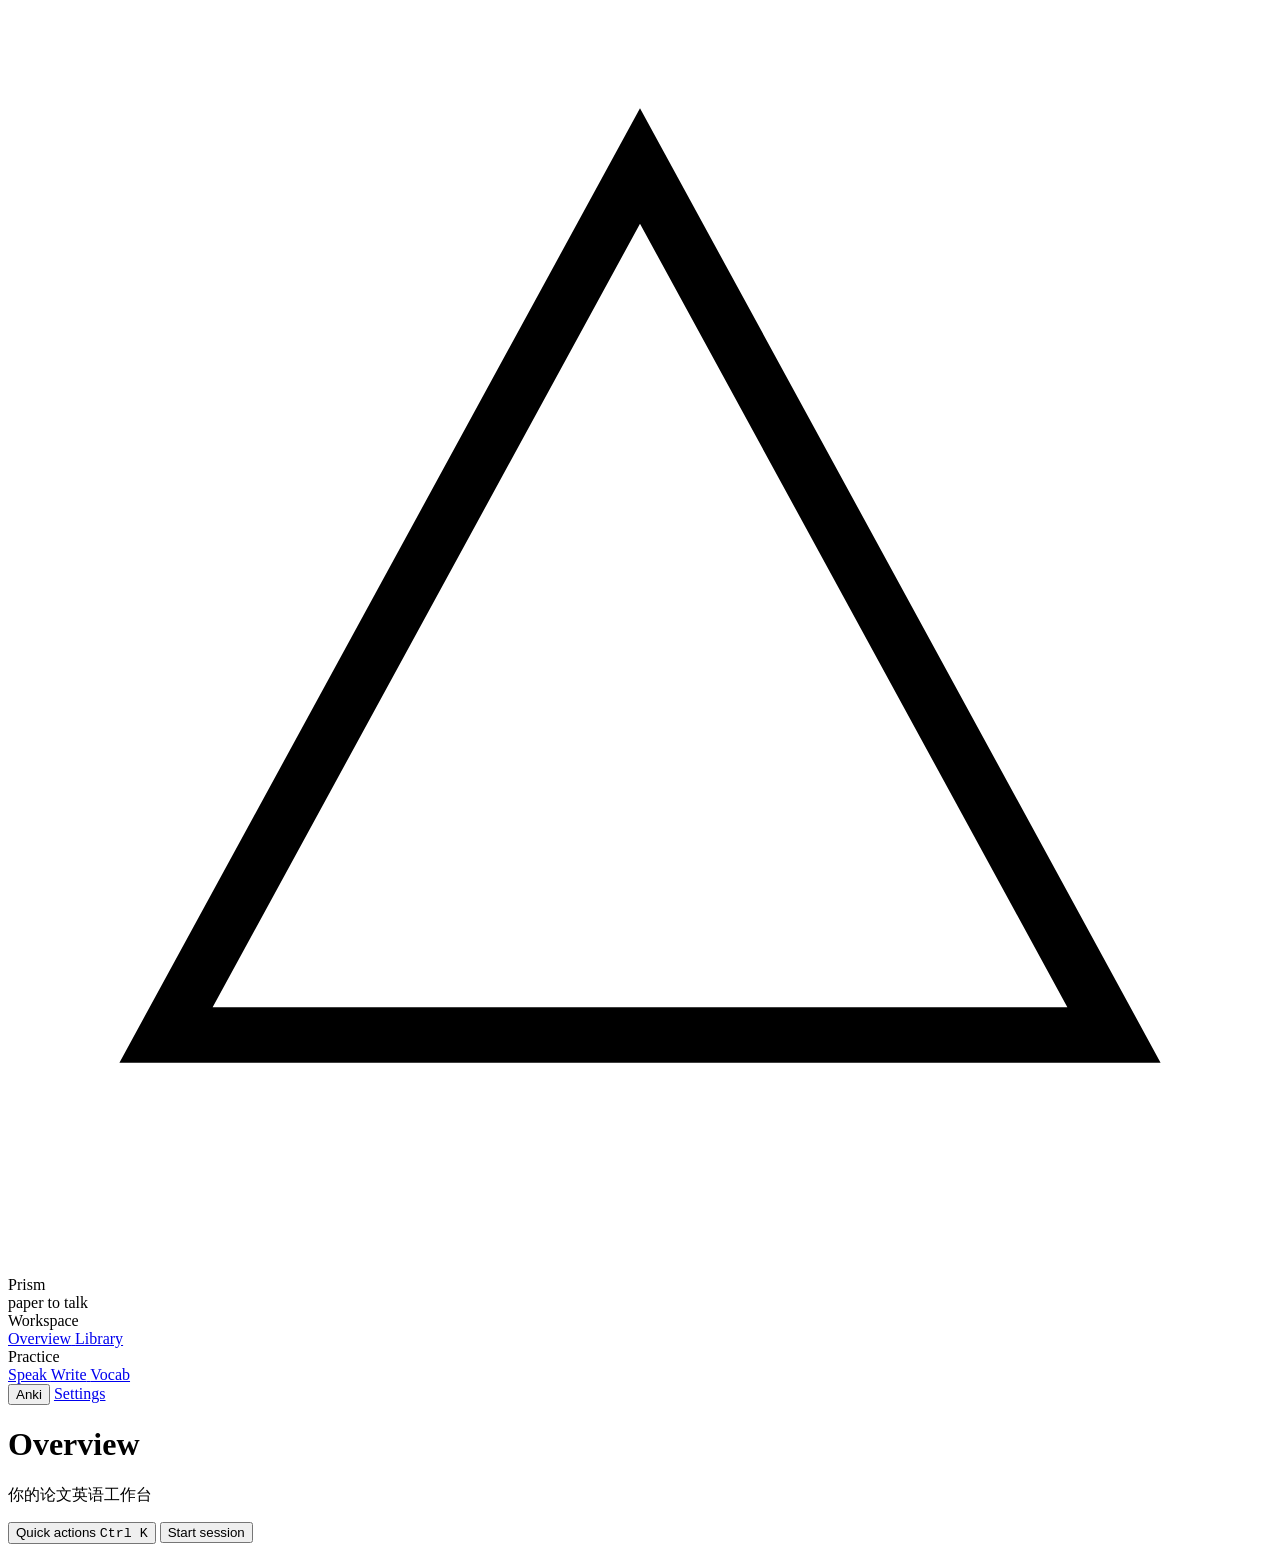
==== app/web/index.html @ f13475f0 "feat: ship Prism workbench with local read/write/speak loops Prism wraps the Zotero -> Anki, phraseb" ====
<!DOCTYPE html>
<html lang="zh-CN">
<head>
  <meta charset="utf-8">
  <meta name="viewport" content="width=device-width, initial-scale=1">
  <title>Prism — 从论文到讲述</title>
  <link rel="icon" href="/static/favicon.svg" type="image/svg+xml">
  <link rel="stylesheet" href="/static/styles.css">
</head>
<body>
  <div class="app">
    <aside class="rail">
      <div class="brand" data-route="overview">
        <svg class="brand-mark" viewBox="0 0 32 32" aria-hidden="true">
          <path d="M16 4 28 26H4L16 4Z" fill="none" stroke="currentColor" stroke-width="1.4"/>
          <path d="M2 15h8" stroke="var(--coral)" stroke-width="1.4"/>
          <path d="M23 17h7M24 21h8M25 25h8" stroke="var(--amber)" stroke-width="1.4" opacity=".9"/>
        </svg>
        <div>
          <div class="wordmark">Prism</div>
          <div class="brand-sub">paper to talk</div>
        </div>
      </div>

      <nav class="nav">
        <div class="nav-label">Workspace</div>
        <a class="nav-item" data-route="overview" href="#/overview">
          <span class="ico" data-icon="grid"></span><span>Overview</span>
        </a>
        <a class="nav-item" data-route="library" href="#/library">
          <span class="ico" data-icon="library"></span><span>Library</span>
        </a>
        <div class="nav-label">Practice</div>
        <a class="nav-item" data-route="speak" href="#/speak">
          <span class="ico" data-icon="mic"></span><span>Speak</span>
        </a>
        <a class="nav-item" data-route="write" href="#/write">
          <span class="ico" data-icon="pen"></span><span>Write</span>
        </a>
        <a class="nav-item" data-route="vocab" href="#/vocab">
          <span class="ico" data-icon="cards"></span><span>Vocab</span>
          <span class="nav-badge" id="due-badge" hidden></span>
        </a>
      </nav>

      <div class="rail-foot">
        <button class="tool-chip" id="anki-chip" title="Anki 连接状态">
          <span class="dot" id="anki-dot"></span>
          <span id="anki-label">Anki</span>
        </button>
        <a class="nav-item" data-route="settings" href="#/settings">
          <span class="ico" data-icon="sliders"></span><span>Settings</span>
        </a>
      </div>
    </aside>

    <main class="main">
      <header class="topbar">
        <div class="titles">
          <h1 id="page-title">Overview</h1>
          <p id="page-sub">你的论文英语工作台</p>
        </div>
        <div class="top-actions">
          <button class="ghost-btn" id="open-palette">
            <span class="ico" data-icon="search"></span>
            <span>Quick actions</span>
            <kbd>Ctrl K</kbd>
          </button>
          <button class="primary-btn" id="today-action">
            <span class="ico" data-icon="play"></span> Start session
          </button>
        </div>
      </header>
      <section id="view" class="view" aria-live="polite"></section>
    </main>
  </div>

  <div id="toast" class="toast" hidden></div>

  <div id="palette" class="palette" hidden>
    <div class="palette-box">
      <input id="palette-input" placeholder="跳转到… / 搜索动作" autocomplete="off">
      <div id="palette-list" class="palette-list"></div>
      <div class="palette-foot"><kbd>↑↓</kbd> 选择 <kbd>Enter</kbd> 打开 <kbd>Esc</kbd> 关闭</div>
    </div>
  </div>

  <script src="/static/app.js" type="module"></script>
</body>
</html>
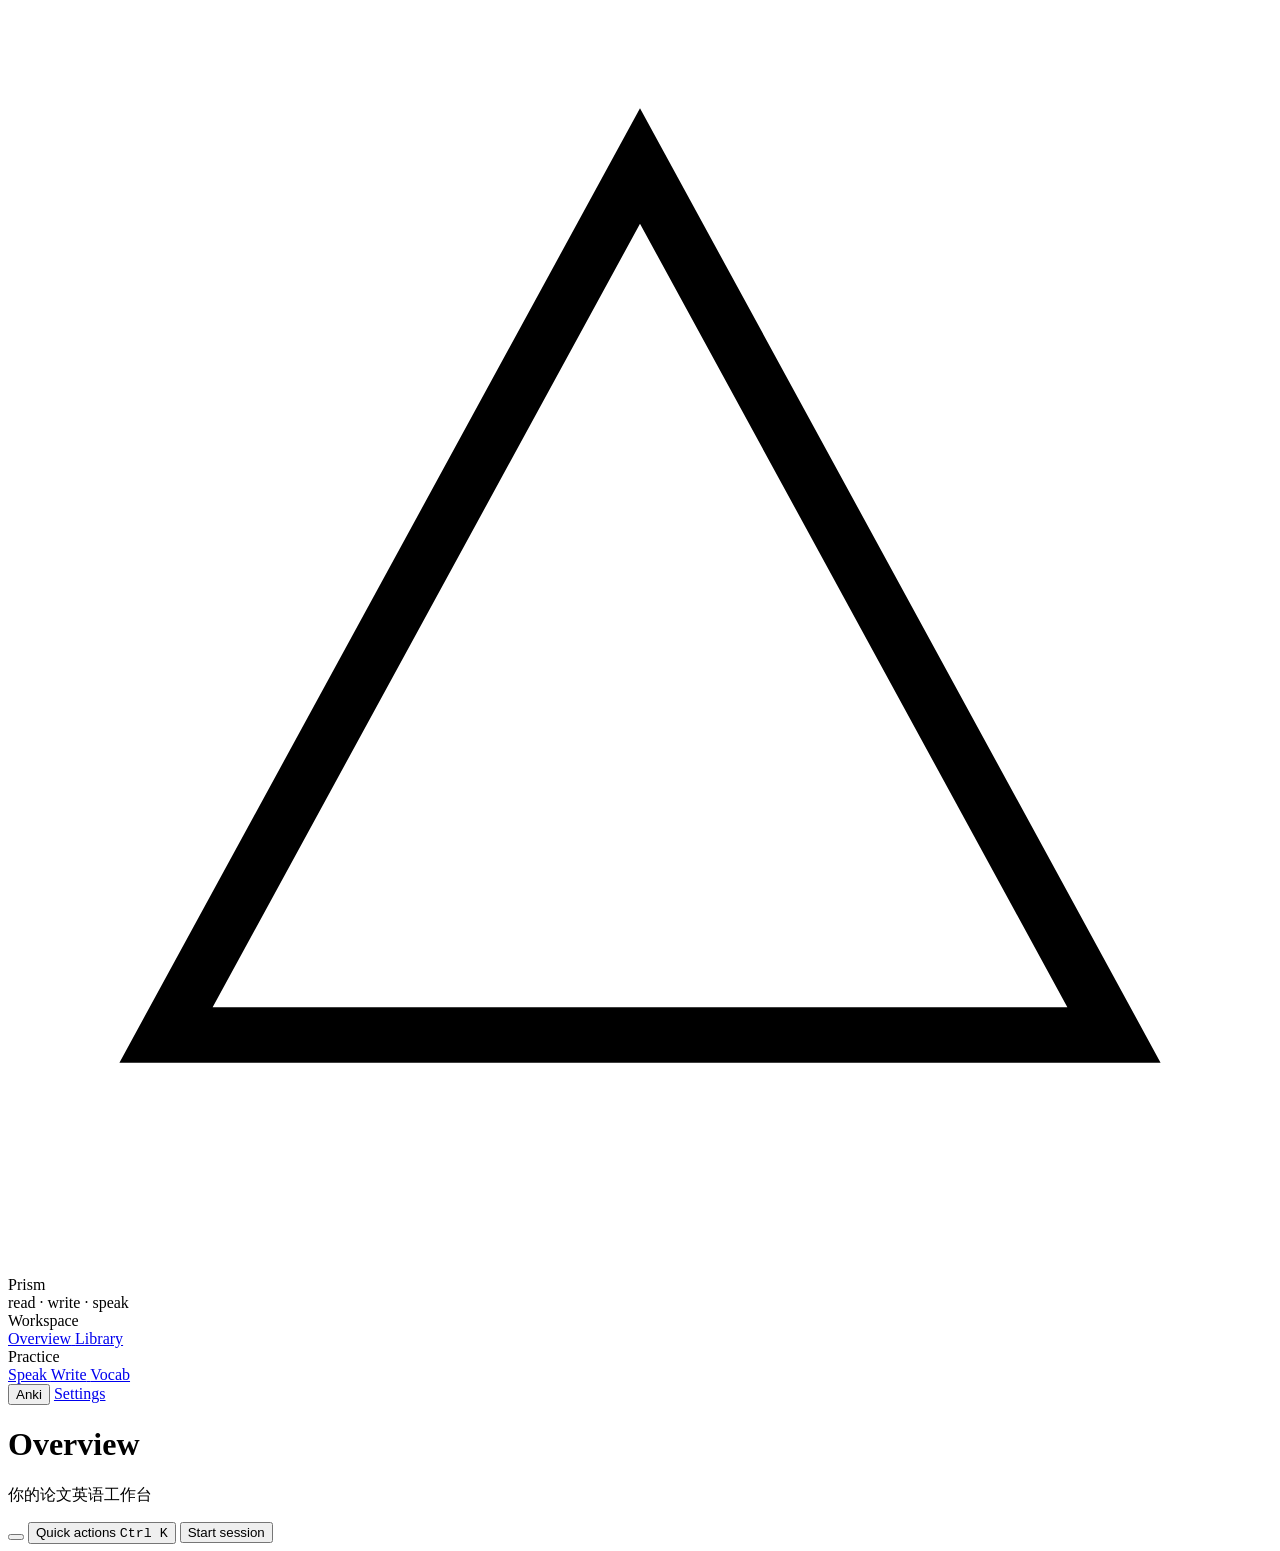
==== commit 6850505e: "feat: polish Prism into a shippable 0.3.0 workbench Make the window feel like a product rather than " ====
--- a/app/web/index.html
+++ b/app/web/index.html
@@ -1,9 +1,12 @@
 <!DOCTYPE html>
-<html lang="zh-CN">
+<html lang="zh-CN" data-theme="dark">
 <head>
   <meta charset="utf-8">
   <meta name="viewport" content="width=device-width, initial-scale=1">
   <title>Prism — 从论文到讲述</title>
+  <script>
+    try { document.documentElement.dataset.theme = localStorage.getItem("prism-theme") === "light" ? "light" : "dark"; } catch (e) {}
+  </script>
   <link rel="icon" href="/static/favicon.svg" type="image/svg+xml">
   <link rel="stylesheet" href="/static/styles.css">
 </head>
@@ -18,7 +21,7 @@
         </svg>
         <div>
           <div class="wordmark">Prism</div>
-          <div class="brand-sub">paper to talk</div>
+          <div class="brand-sub">read · write · speak</div>
         </div>
       </div>
 
@@ -61,6 +64,9 @@
           <p id="page-sub">你的论文英语工作台</p>
         </div>
         <div class="top-actions">
+          <button class="icon-btn" id="theme-toggle" title="切换深色 / 浅色 (Ctrl Shift L)" aria-label="切换主题">
+            <span class="ico" data-icon="moon"></span>
+          </button>
           <button class="ghost-btn" id="open-palette">
             <span class="ico" data-icon="search"></span>
             <span>Quick actions</span>
